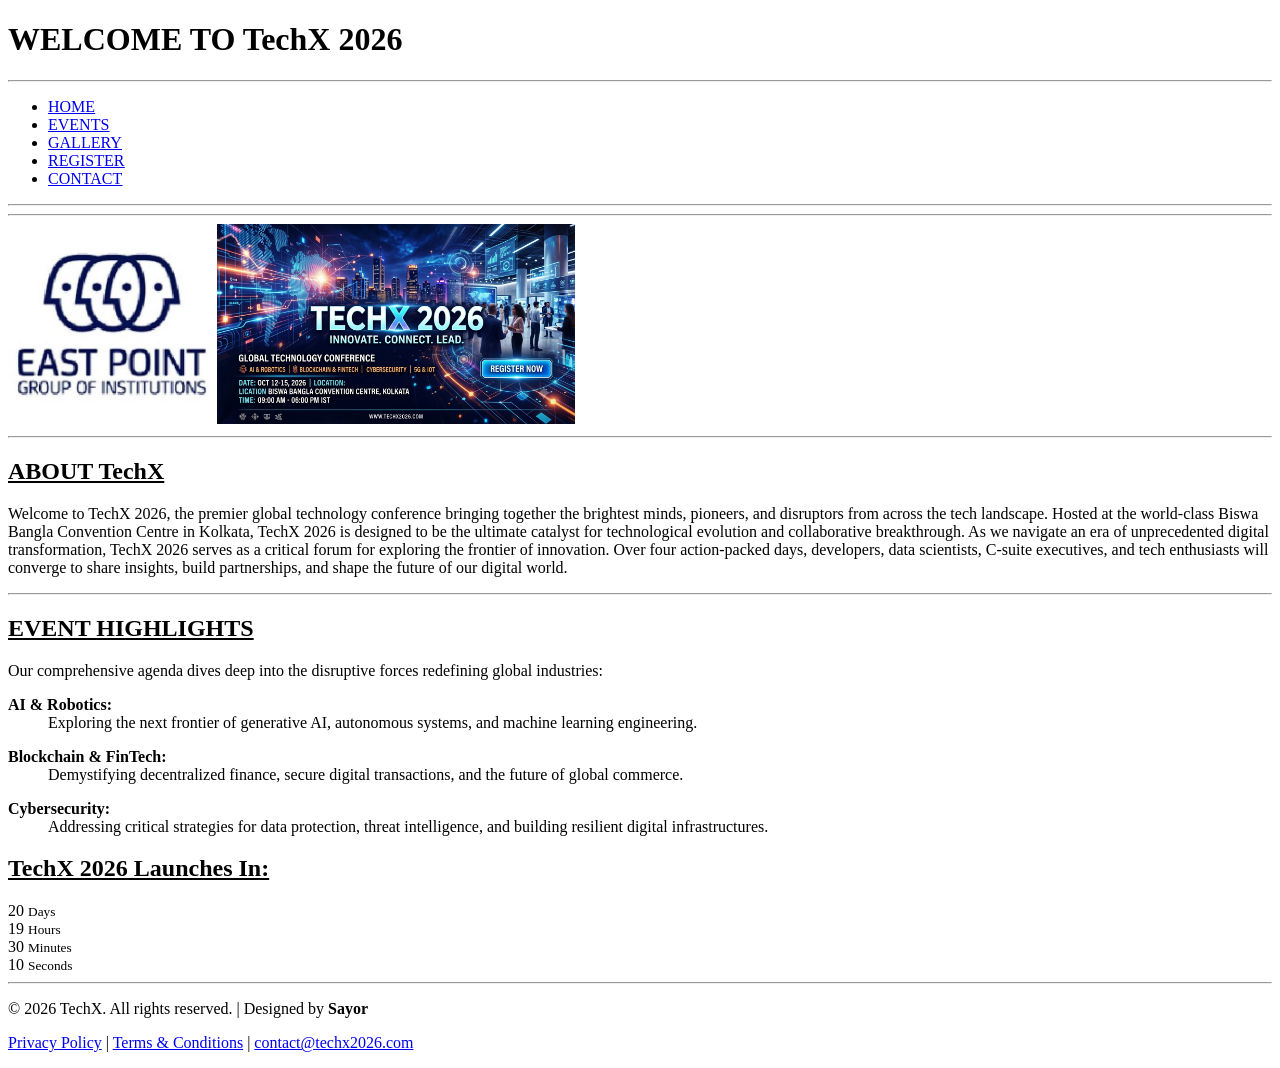
==== index.html @ cfc8ae1c "Initial commit - HTML TechX website" ====
<!DOCTYPE html>
<html lang="en">
<head>
    <meta charset="UTF-8">
    <meta name="viewport" content="width=device-width, initial-scale=1.0">
    <title>TechX 2026</title>
    <meta name="description" content="This is the official website for TechX 2026">
    <meta name="author" content="Sayor">
    <link rel="icon" href="images/icons8-ico-16.png" type="images/x-icon">
</head>
<body>
    <h1>WELCOME TO TechX 2026</h1>
    <hr>
    <header>
        <nav>
            <ul>
                <u>
                    <li><a href="index.html">HOME</a></li>
                    <li><a href="events.html">EVENTS</a></li>
                    <li><a href="gallery.html">GALLERY</a></li>
                    <li><a href="register.html">REGISTER</a></li>
                    <li><a href="contact.html">CONTACT</a></li>
                </u>
            </ul>
        </nav>
        <hr>
    </header>
    <main>
        <section>
            <hr>
            <img src="images/images.jpeg" alt="College logo" height="200">
            <img src="images/Gemini_Generated_Image_js5zwejs5zwejs5z.png" alt="Event banner" height="200">
            <hr>
        </section>
        <section>
            <h2><u>ABOUT TechX</u></h2>
            <p>Welcome to TechX 2026, the premier global technology conference bringing together the brightest minds, pioneers, and disruptors from across the tech landscape. Hosted at the world-class Biswa Bangla Convention Centre in Kolkata, TechX 2026 is designed to be the ultimate catalyst for technological evolution and collaborative breakthrough.
            As we navigate an era of unprecedented digital transformation, TechX 2026 serves as a critical forum for exploring the frontier of innovation. Over four action-packed days, developers, data scientists, C-suite executives, and tech enthusiasts will converge to share insights, build partnerships, and shape the future of our digital world.</p>
            <hr>
        </section>
        <section>
            <h2><u>EVENT HIGHLIGHTS</u></h2>
            <p>Our comprehensive agenda dives deep into the disruptive forces redefining global industries:</p>
            <dl>
                <dt><b>AI & Robotics:</b></dt>
                <dd>Exploring the next frontier of generative AI, autonomous systems, and machine learning engineering.</dd>
            </dl>
            <dl>
                <dt><b>Blockchain & FinTech:</b></dt>
                <dd>Demystifying decentralized finance, secure digital transactions, and the future of global commerce.</dd>
            </dl>
            <dl>
                <dt><b>Cybersecurity:</b></dt>
                <dd>Addressing critical strategies for data protection, threat intelligence, and building resilient digital infrastructures.</dd>
            </dl>
        </section>
        <section>
        <div class="countdown-container">
            <h2><u>TechX 2026 Launches In:</u></h2>
                <div id="countdown">
                    <div class="time-box">
                    <span id="days">20</span>
                    <small>Days</small>
                </div>
                <div class="time-box">
                    <span id="hours">19</span>
                    <small>Hours</small>
                    </div>
                <div class="time-box">
                    <span id="minutes">30</span>
                    <small>Minutes</small>
                </div>
                <div class="time-box">
                    <span id="seconds">10</span>
                    <small>Seconds</small>
                </div>
            </div>
        </div>
        </section>
    </main>
    <hr>
    <footer>
        <p>&copy; 2026 TechX. All rights reserved. | Designed by <b>Sayor</b></p>
        <p>
            <a href="#">Privacy Policy</a> |
            <a href="#">Terms &amp; Conditions</a> |
            <a href="mailto:contact@techx2026.com">contact@techx2026.com</a>
        </p>
    </footer>
</body>
</html>
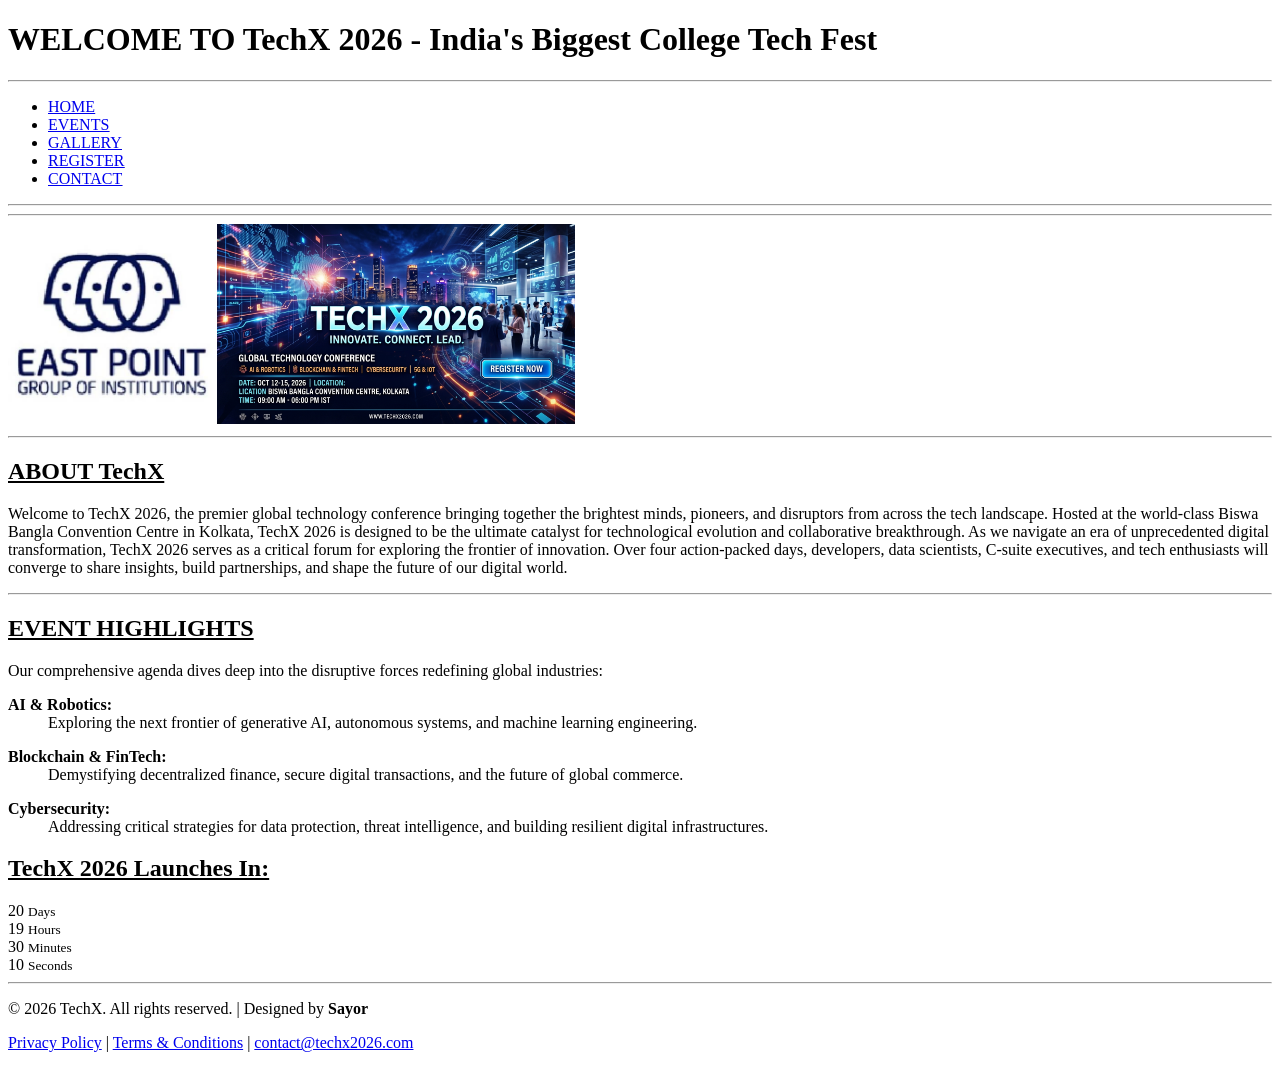
==== commit 7777923c: "feat: create multi-page HTML structure" ====
--- a/index.html
+++ b/index.html
@@ -9,7 +9,7 @@
     <link rel="icon" href="images/icons8-ico-16.png" type="images/x-icon">
 </head>
 <body>
-    <h1>WELCOME TO TechX 2026</h1>
+    <h1>WELCOME TO TechX 2026 - India's Biggest College Tech Fest</h1>
     <hr>
     <header>
         <nav>
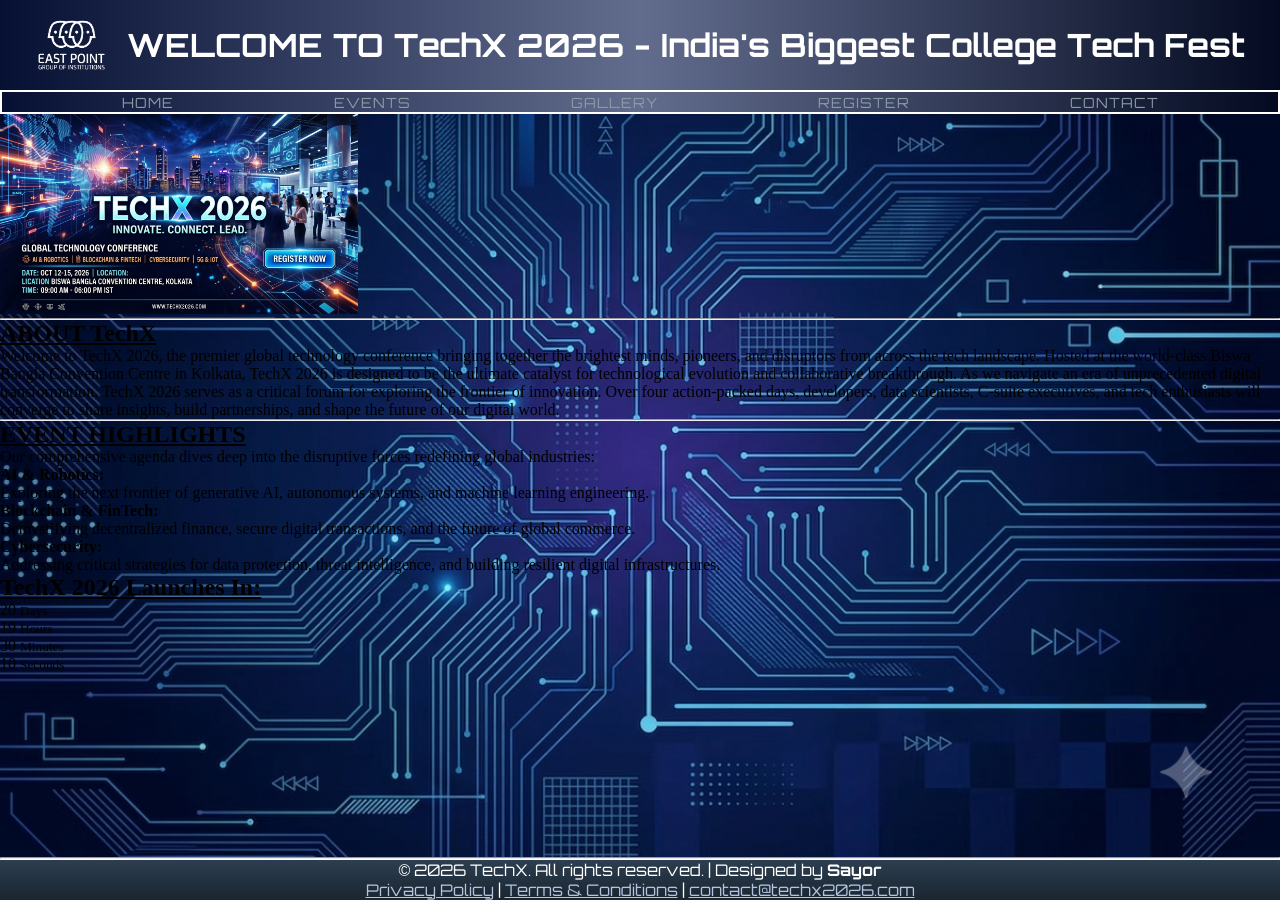
==== commit b24d4eff: "Added new css styling to index.html page" ====
--- a/index.html
+++ b/index.html
@@ -6,30 +6,31 @@
     <title>TechX 2026</title>
     <meta name="description" content="This is the official website for TechX 2026">
     <meta name="author" content="Sayor">
-    <link rel="icon" href="images/icons8-ico-16.png" type="images/x-icon">
+    <link rel="icon" href="images/icons8-ico-16.png" type="images/png">
+    <link rel="preconnect" href="https://fonts.googleapis.com">
+    <link rel="preconnect" href="https://fonts.gstatic.com" crossorigin>
+    <link href="https://fonts.googleapis.com/css2?family=Orbitron:wght@400..900&display=swap" rel="stylesheet">
+    <link rel="stylesheet" href="style.css">
 </head>
 <body>
-    <h1>WELCOME TO TechX 2026 - India's Biggest College Tech Fest</h1>
-    <hr>
-    <header>
+    <header class="header">
+        <div class="title-bar">
+            <img src="images/logo.png" alt="College logo" id="logo">
+            <h1>WELCOME TO TechX 2026 - India's Biggest College Tech Fest</h1>
+        </div>
         <nav>
             <ul>
-                <u>
-                    <li><a href="index.html">HOME</a></li>
-                    <li><a href="events.html">EVENTS</a></li>
-                    <li><a href="gallery.html">GALLERY</a></li>
-                    <li><a href="register.html">REGISTER</a></li>
-                    <li><a href="contact.html">CONTACT</a></li>
-                </u>
+                <li><a href="index.html">HOME</a></li>
+                <li><a href="events.html">EVENTS</a></li>
+                <li><a href="gallery.html">GALLERY</a></li>
+                <li><a href="register.html">REGISTER</a></li>
+                <li><a href="contact.html">CONTACT</a></li>
             </ul>
         </nav>
-        <hr>
     </header>
-    <main>
+    <main class="hero-section">
         <section>
-            <hr>
-            <img src="images/images.jpeg" alt="College logo" height="200">
-            <img src="images/Gemini_Generated_Image_js5zwejs5zwejs5z.png" alt="Event banner" height="200">
+            <img src="images/Gemini_Generated_Image_js5zwejs5zwejs5z.png" alt="Event banner" height="200" id="event_logo">
             <hr>
         </section>
         <section>
@@ -44,12 +45,8 @@
             <dl>
                 <dt><b>AI & Robotics:</b></dt>
                 <dd>Exploring the next frontier of generative AI, autonomous systems, and machine learning engineering.</dd>
-            </dl>
-            <dl>
                 <dt><b>Blockchain & FinTech:</b></dt>
                 <dd>Demystifying decentralized finance, secure digital transactions, and the future of global commerce.</dd>
-            </dl>
-            <dl>
                 <dt><b>Cybersecurity:</b></dt>
                 <dd>Addressing critical strategies for data protection, threat intelligence, and building resilient digital infrastructures.</dd>
             </dl>
@@ -79,7 +76,7 @@
         </section>
     </main>
     <hr>
-    <footer>
+    <footer class="footer">
         <p>&copy; 2026 TechX. All rights reserved. | Designed by <b>Sayor</b></p>
         <p>
             <a href="#">Privacy Policy</a> |
--- a/style.css
+++ b/style.css
@@ -0,0 +1,99 @@
+*{
+    margin: 0;
+    padding: 0;
+}
+body{
+    background-image: url(images/Gemini_Generated_Image_6oyf46oyf46oyf46.png);
+    background-position: center;
+    background-repeat: no-repeat;
+    background-size: cover;
+    background-attachment: fixed;
+    min-height: 100vh;
+    display: flex;
+    flex-direction: column;
+}
+
+html {
+    height: 100%;
+}
+
+.hero-section {
+    flex: 1;
+}
+
+.title-bar {
+    display: flex;              
+    align-items: center;        
+    justify-content: center;    
+    gap: 20px;                  
+    background: linear-gradient(to right, #061033 0%, #626c8d 50%, #030a21 100%);
+    padding: 10px 20px;
+}
+
+.title-bar #logo {
+    height: 70px;              
+    width: auto;                
+}
+
+h1 {
+    color: white;
+    font-family: "Orbitron", sans-serif;
+    text-align: center;
+}
+
+.header nav{
+    border: white solid 2px;
+    background:linear-gradient(to right, #061033 0%, #626c8d 50%, #030a21 100%);
+}
+
+.header li{
+    display: inline;
+    margin: 0 50px;
+    font-family:"Orbitron", sans-serif;
+}
+
+.header ul{
+    justify-content: center;
+    list-style: none;         
+    margin: 0 20px;
+    padding: 0px 160px;
+    display: flex;             
+    gap: 60px;               
+}
+
+.header a{
+    text-decoration: none;    
+    color: #8a9ba8;          
+    font-weight: normal;     
+    font-size: 14px;
+    letter-spacing: 1px;
+    transition: color 0.3s;
+}
+
+
+.header a.active{
+    color: #ffffff;           
+}
+
+.header a:hover {
+    color: #ffffff;
+}
+
+.footer{
+    border-top: white solid 1px;
+    background: linear-gradient(to bottom, #2c3e50, #1a252f);
+}
+.footer p{
+    text-align: center;
+    margin: 0;
+    padding: 0;
+    font-family:"Orbitron", sans-serif;
+    color: #ffffff;
+}
+
+.footer a {
+    color: #b2c4e0;                  
+    text-decoration: underline;
+}
+
+
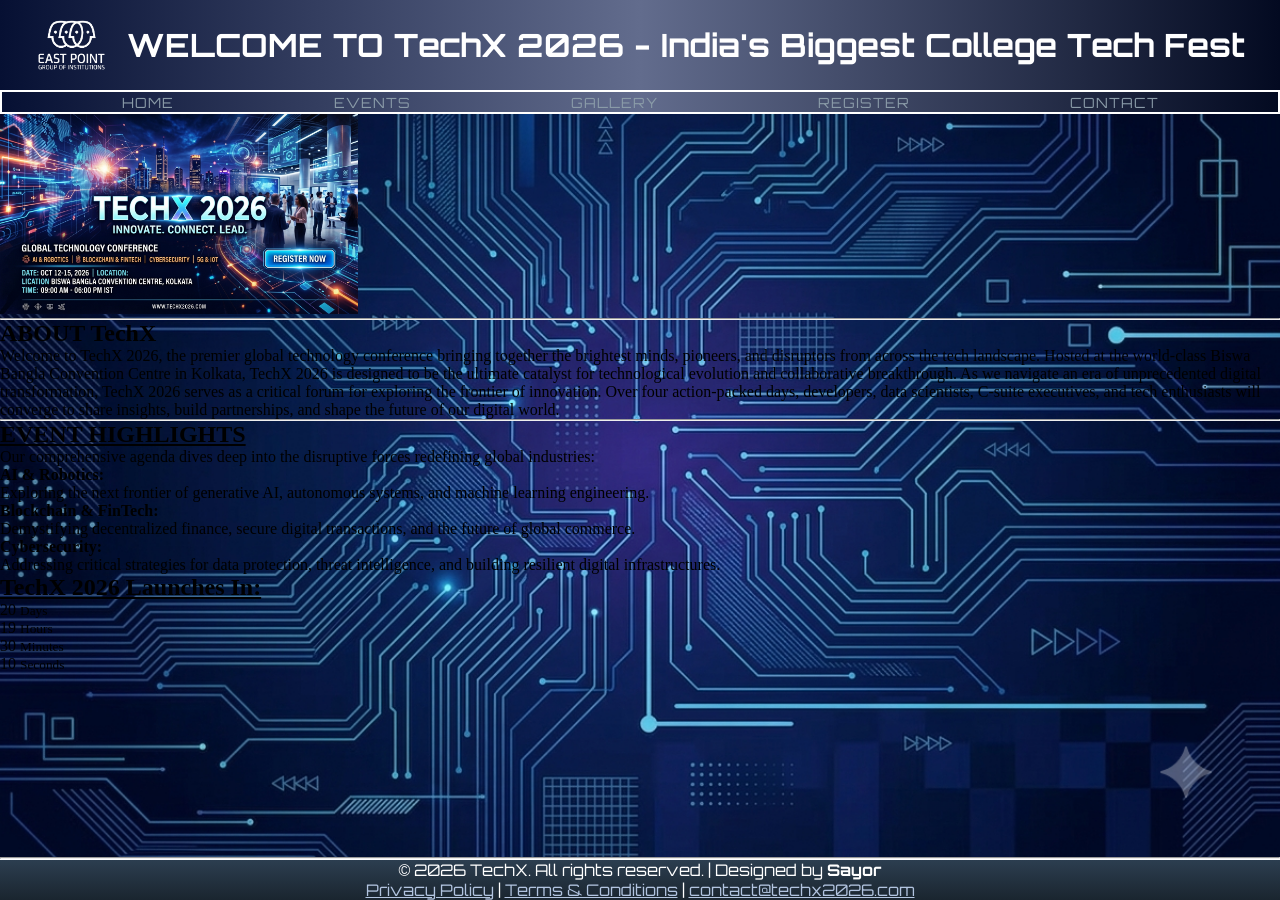
==== commit 3d9d1109: "changes the file location of css from global to local" ====
--- a/index.html
+++ b/index.html
@@ -10,7 +10,7 @@
     <link rel="preconnect" href="https://fonts.googleapis.com">
     <link rel="preconnect" href="https://fonts.gstatic.com" crossorigin>
     <link href="https://fonts.googleapis.com/css2?family=Orbitron:wght@400..900&display=swap" rel="stylesheet">
-    <link rel="stylesheet" href="style.css">
+    <link rel="stylesheet" href="css/style.css">
 </head>
 <body>
     <header class="header">
@@ -33,8 +33,8 @@
             <img src="images/Gemini_Generated_Image_js5zwejs5zwejs5z.png" alt="Event banner" height="200" id="event_logo">
             <hr>
         </section>
-        <section>
-            <h2><u>ABOUT TechX</u></h2>
+        <section id="about">
+            <h2>ABOUT TechX</h2>
             <p>Welcome to TechX 2026, the premier global technology conference bringing together the brightest minds, pioneers, and disruptors from across the tech landscape. Hosted at the world-class Biswa Bangla Convention Centre in Kolkata, TechX 2026 is designed to be the ultimate catalyst for technological evolution and collaborative breakthrough.
             As we navigate an era of unprecedented digital transformation, TechX 2026 serves as a critical forum for exploring the frontier of innovation. Over four action-packed days, developers, data scientists, C-suite executives, and tech enthusiasts will converge to share insights, build partnerships, and shape the future of our digital world.</p>
             <hr>
--- a/css/style.css
+++ b/css/style.css
@@ -0,0 +1,99 @@
+*{
+    margin: 0;
+    padding: 0;
+}
+body{
+    background-image: url(../images/Gemini_Generated_Image_6oyf46oyf46oyf46.png);
+    background-position: center;
+    background-repeat: no-repeat;
+    background-size: cover;
+    background-attachment: fixed;
+    min-height: 100vh;
+    display: flex;
+    flex-direction: column;
+}
+
+html {
+    height: 100%;
+}
+
+.hero-section {
+    flex: 1;
+}
+
+.title-bar {
+    display: flex;              
+    align-items: center;        
+    justify-content: center;    
+    gap: 20px;                  
+    background: linear-gradient(to right, #061033 0%, #626c8d 50%, #030a21 100%);
+    padding: 10px 20px;
+}
+
+.title-bar #logo {
+    height: 70px;              
+    width: auto;                
+}
+
+h1 {
+    color: white;
+    font-family: "Orbitron", sans-serif;
+    text-align: center;
+}
+
+.header nav{
+    border: white solid 2px;
+    background:linear-gradient(to right, #061033 0%, #626c8d 50%, #030a21 100%);
+}
+
+.header li{
+    display: inline;
+    margin: 0 50px;
+    font-family:"Orbitron", sans-serif;
+}
+
+.header ul{
+    justify-content: center;
+    list-style: none;         
+    margin: 0 20px;
+    padding: 0px 160px;
+    display: flex;             
+    gap: 60px;               
+}
+
+.header a{
+    text-decoration: none;    
+    color: #8a9ba8;          
+    font-weight: normal;     
+    font-size: 14px;
+    letter-spacing: 1px;
+    transition: color 0.3s;
+}
+
+
+.header a.active{
+    color: #ffffff;           
+}
+
+.header a:hover {
+    color: #ffffff;
+}
+
+.footer{
+    border-top: white solid 1px;
+    background: linear-gradient(to bottom, #2c3e50, #1a252f);
+}
+.footer p{
+    text-align: center;
+    margin: 0;
+    padding: 0;
+    font-family:"Orbitron", sans-serif;
+    color: #ffffff;
+}
+
+.footer a {
+    color: #b2c4e0;                  
+    text-decoration: underline;
+}
+
+
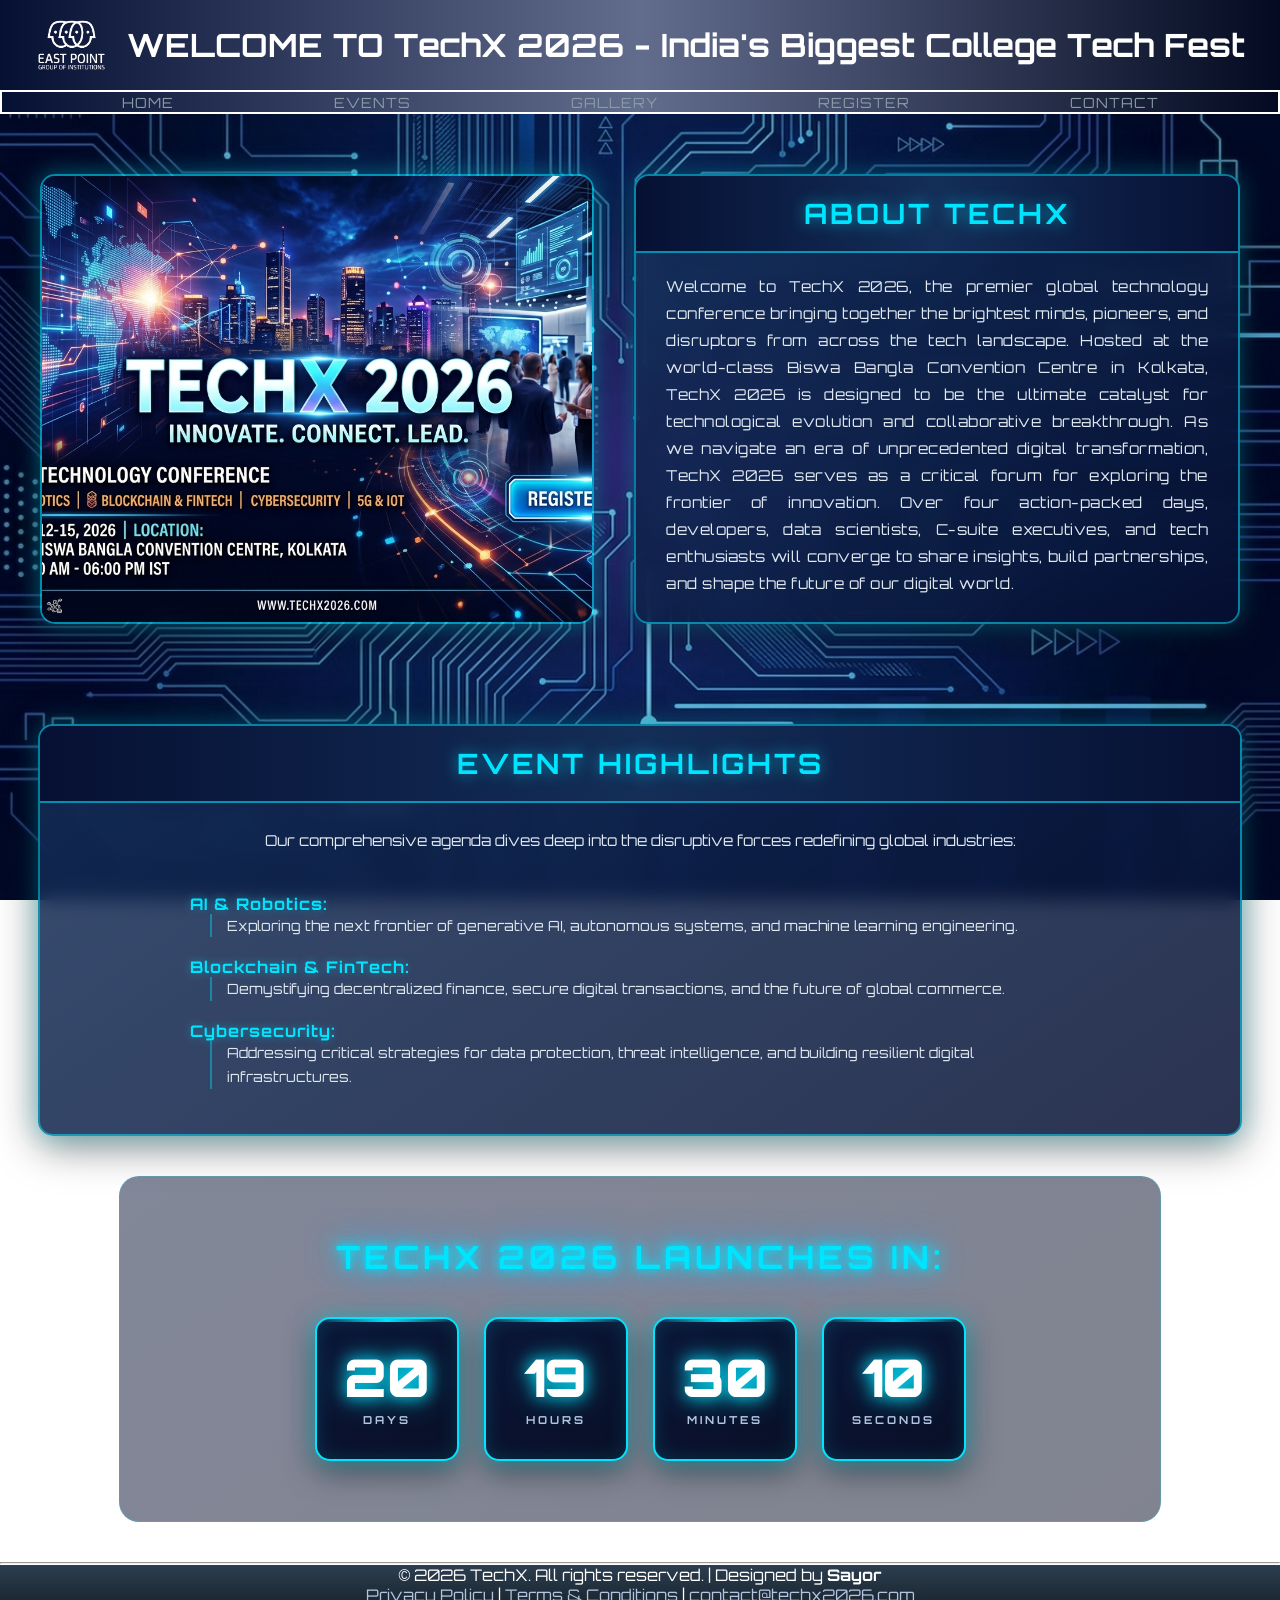
==== commit 16657e90: "Stylizied index.html with base colors and responsive layout" ====
--- a/index.html
+++ b/index.html
@@ -11,6 +11,7 @@
     <link rel="preconnect" href="https://fonts.gstatic.com" crossorigin>
     <link href="https://fonts.googleapis.com/css2?family=Orbitron:wght@400..900&display=swap" rel="stylesheet">
     <link rel="stylesheet" href="css/style.css">
+    <link rel="stylesheet" href="css/index.css">
 </head>
 <body>
     <header class="header">
@@ -29,18 +30,16 @@
         </nav>
     </header>
     <main class="hero-section">
-        <section>
+        <section class="banner">
             <img src="images/Gemini_Generated_Image_js5zwejs5zwejs5z.png" alt="Event banner" height="200" id="event_logo">
-            <hr>
+            <section id="about">
+            <h2>ABOUT TECHX</h2>
+                <p>Welcome to TechX 2026, the premier global technology conference bringing together the brightest minds, pioneers, and disruptors from across the tech landscape. Hosted at the world-class Biswa Bangla Convention Centre in Kolkata, TechX 2026 is designed to be the ultimate catalyst for technological evolution and collaborative breakthrough.
+                As we navigate an era of unprecedented digital transformation, TechX 2026 serves as a critical forum for exploring the frontier of innovation. Over four action-packed days, developers, data scientists, C-suite executives, and tech enthusiasts will converge to share insights, build partnerships, and shape the future of our digital world.</p>
+            </section>
         </section>
-        <section id="about">
-            <h2>ABOUT TechX</h2>
-            <p>Welcome to TechX 2026, the premier global technology conference bringing together the brightest minds, pioneers, and disruptors from across the tech landscape. Hosted at the world-class Biswa Bangla Convention Centre in Kolkata, TechX 2026 is designed to be the ultimate catalyst for technological evolution and collaborative breakthrough.
-            As we navigate an era of unprecedented digital transformation, TechX 2026 serves as a critical forum for exploring the frontier of innovation. Over four action-packed days, developers, data scientists, C-suite executives, and tech enthusiasts will converge to share insights, build partnerships, and shape the future of our digital world.</p>
-            <hr>
-        </section>
-        <section>
-            <h2><u>EVENT HIGHLIGHTS</u></h2>
+        <section class="highlights">
+            <h2>EVENT HIGHLIGHTS</h2>
             <p>Our comprehensive agenda dives deep into the disruptive forces redefining global industries:</p>
             <dl>
                 <dt><b>AI & Robotics:</b></dt>
@@ -53,7 +52,7 @@
         </section>
         <section>
         <div class="countdown-container">
-            <h2><u>TechX 2026 Launches In:</u></h2>
+            <h2>TechX 2026 Launches In:</h2>
                 <div id="countdown">
                     <div class="time-box">
                     <span id="days">20</span>
--- a/css/index.css
+++ b/css/index.css
@@ -0,0 +1,360 @@
+.banner {
+    display: flex;
+    align-items: stretch;              
+    justify-content: center;
+    gap: 40px;
+    padding: 60px 40px;
+    flex-wrap: wrap;
+    max-width: 1400px;
+    margin: 0 auto;
+}
+
+#event_logo {
+    max-width: 550px;
+    width: 100%;
+    height: auto;
+    display: block;
+    border: 2px solid rgba(0, 229, 255, 0.6);
+    border-radius: 15px;
+    box-shadow: 0 0 25px rgba(0, 229, 255, 0.4),
+                0 10px 40px rgba(0, 0, 0, 0.5);
+    transition: transform 0.4s ease, box-shadow 0.4s ease;
+    object-fit: cover;
+}
+
+#event_logo:hover {
+    transform: scale(1.02);
+    box-shadow: 0 0 40px rgba(0, 229, 255, 0.7),
+                0 15px 50px rgba(0, 0, 0, 0.6);
+}
+
+#about {
+    flex: 1;
+    max-width: 650px;
+    min-width: 300px;
+    
+    background: linear-gradient(145deg, 
+                rgba(20, 46, 88, 0.85), 
+                rgba(6, 16, 51, 0.85));
+    backdrop-filter: blur(10px);
+    -webkit-backdrop-filter: blur(10px);
+    
+    border: 2px solid rgba(0, 229, 255, 0.5);
+    border-radius: 15px;
+    padding: 0 0 25px 0;
+    
+    color: #ffffff;
+    font-family: "Orbitron", sans-serif;
+    
+    box-shadow: 0 0 25px rgba(0, 229, 255, 0.3),
+                0 10px 40px rgba(0, 0, 0, 0.5);
+    
+    overflow: hidden;
+    transition: transform 0.4s ease, box-shadow 0.4s ease;
+}
+
+#about:hover {
+    transform: translateY(-5px);
+    box-shadow: 0 0 40px rgba(0, 229, 255, 0.5),
+                0 15px 50px rgba(0, 0, 0, 0.6);
+}
+
+#about h2 {
+    font-size: 28px;
+    margin: 0 0 20px 0;
+    padding: 20px;
+    text-align: center;
+    letter-spacing: 3px;
+    text-transform: uppercase;
+    
+    color: #00e5ff;
+    background: linear-gradient(to right, 
+                #061033, 
+                #142e58, 
+                #061033);
+    border-bottom: 2px solid rgba(0, 229, 255, 0.6);
+    
+    text-shadow: 0 0 15px rgba(0, 229, 255, 0.6);
+}
+
+#about p {
+    font-size: 15px;
+    line-height: 1.8;
+    text-align: justify;
+    padding: 0 30px;
+    color: #e0e8f0;
+    letter-spacing: 0.5px;
+}
+
+.highlights {
+    color: white;
+    font-family: "Orbitron", sans-serif;
+    text-align: center;
+    
+    /* Glassmorphism */
+    background: linear-gradient(145deg, 
+                rgba(20, 46, 88, 0.85), 
+                rgba(6, 16, 51, 0.85));
+    backdrop-filter: blur(10px);
+    
+    border: 2px solid rgba(0, 229, 255, 0.5);
+    border-radius: 15px;
+    
+    max-width: 1200px;
+    margin: 40px auto;
+    padding: 0 0 30px 0;
+    overflow: hidden;
+    
+    box-shadow: 0 0 25px rgba(0, 229, 255, 0.3),
+                0 10px 40px rgba(0, 0, 0, 0.5);
+    
+    transition: transform 0.4s ease, box-shadow 0.4s ease;
+}
+
+.highlights:hover {
+    transform: translateY(-5px);
+    box-shadow: 0 0 40px rgba(0, 229, 255, 0.5),
+                0 15px 50px rgba(0, 0, 0, 0.6);
+}
+
+.highlights h2 {
+    margin: 0 0 25px 0;
+    padding: 20px;
+    letter-spacing: 3px;
+    text-transform: uppercase;
+    font-size: 28px;
+    
+    color: #00e5ff;
+    background: linear-gradient(to right, 
+                #061033, 
+                #142e58, 
+                #061033);
+    border-bottom: 2px solid rgba(0, 229, 255, 0.6);
+    
+    text-shadow: 0 0 15px rgba(0, 229, 255, 0.6);
+}
+
+.highlights p {
+    padding: 0 30px 20px 30px;
+    font-size: 15px;
+    color: #e0e8f0;
+    line-height: 1.7;
+}
+
+.highlights dl {
+    padding: 0 40px;
+    text-align: left;
+    max-width: 900px;
+    margin: 0 auto;
+}
+
+.highlights dt {
+    color: #00e5ff;
+    font-size: 16px;
+    font-weight: bold;
+    margin-top: 20px;
+    letter-spacing: 1px;
+    text-shadow: 0 0 8px rgba(0, 229, 255, 0.4);
+}
+
+.highlights dd {
+    color: #e0e8f0;
+    font-size: 14px;
+    line-height: 1.7;
+    margin-left: 20px;
+    padding-left: 15px;
+    border-left: 2px solid rgba(0, 229, 255, 0.4);
+    margin-bottom: 15px;
+}
+
+.countdown-container {
+    text-align: center;
+    padding: 60px 20px;
+    margin: 40px auto;
+    max-width: 1000px;
+    
+    background: linear-gradient(145deg, 
+                rgba(6, 16, 51, 0.5), 
+                rgba(3, 10, 33, 0.5));
+    backdrop-filter: blur(8px);
+    border-radius: 20px;
+    border: 1px solid rgba(0, 229, 255, 0.2);
+}
+
+.countdown-container h2 {
+    font-family: "Orbitron", sans-serif;
+    color: #00e5ff;
+    font-size: 32px;
+    letter-spacing: 4px;
+    margin-bottom: 40px;
+    text-transform: uppercase;
+    text-shadow: 0 0 10px #00e5ff,
+                 0 0 20px #00e5ff,
+                 0 0 40px #0088ff;
+    animation: glowPulse 2s ease-in-out infinite;
+}
+
+@keyframes glowPulse {
+    0%, 100% {
+        text-shadow: 0 0 10px #00e5ff,
+                     0 0 20px #00e5ff,
+                     0 0 40px #0088ff;
+    }
+    50% {
+        text-shadow: 0 0 15px #00e5ff,
+                     0 0 30px #00e5ff,
+                     0 0 60px #0088ff,
+                     0 0 80px #0088ff;
+    }
+}
+
+#countdown {
+    display: flex;
+    justify-content: center;
+    gap: 25px;
+    flex-wrap: wrap;
+}
+
+.time-box {
+    position: relative;
+    display: flex;
+    flex-direction: column;
+    align-items: center;
+    justify-content: center;
+    
+    width: 140px;
+    height: 140px;
+    
+    background: linear-gradient(145deg, 
+                rgba(6, 16, 51, 0.95), 
+                rgba(3, 10, 33, 0.95));
+    
+    border: 2px solid #00e5ff;
+    border-radius: 15px;
+    
+    box-shadow: 0 0 20px rgba(0, 229, 255, 0.5),
+                inset 0 0 20px rgba(0, 229, 255, 0.15),
+                0 10px 30px rgba(0, 0, 0, 0.5);
+    
+    transition: all 0.4s cubic-bezier(0.4, 0, 0.2, 1);
+    overflow: hidden;
+}
+
+.time-box::before {
+    content: "";
+    position: absolute;
+    top: 0;
+    left: 0;
+    right: 0;
+    height: 3px;
+    background: linear-gradient(90deg, 
+                transparent, 
+                #00e5ff, 
+                transparent);
+    animation: scanLine 3s linear infinite;
+}
+
+@keyframes scanLine {
+    0% { transform: translateX(-100%); }
+    100% { transform: translateX(100%); }
+}
+
+.time-box:hover {
+    transform: translateY(-8px) scale(1.05);
+    box-shadow: 0 0 40px rgba(0, 229, 255, 1),
+                inset 0 0 25px rgba(0, 229, 255, 0.3),
+                0 20px 40px rgba(0, 0, 0, 0.6);
+    border-color: #ffffff;
+}
+
+.time-box span {
+    font-family: "Orbitron", sans-serif;
+    font-size: 52px;
+    font-weight: 900;
+    color: #ffffff;
+    text-shadow: 0 0 15px #00e5ff,
+                 0 0 30px rgba(0, 229, 255, 0.6);
+    line-height: 1;
+}
+
+.time-box small {
+    font-family: "Orbitron", sans-serif;
+    font-size: 11px;
+    color: #b2c4e0;
+    text-transform: uppercase;
+    letter-spacing: 3px;
+    margin-top: 10px;
+    font-weight: bold;
+}
+
+@media (max-width: 992px) {
+    .banner {
+        gap: 30px;
+        padding: 40px 20px;
+    }
+    
+    #about h2,
+    .highlights h2,
+    .countdown-container h2 {
+        font-size: 24px;
+    }
+}
+
+@media (max-width: 768px) {
+    .banner {
+        flex-direction: column;
+        align-items: center;
+    }
+    
+    #event_logo {
+        max-width: 400px;
+    }
+    
+    #about {
+        text-align: center;
+    }
+    
+    #about p {
+        text-align: left;
+        padding: 0 20px;
+    }
+    
+    .highlights dl {
+        padding: 0 20px;
+    }
+}
+
+@media (max-width: 600px) {
+    .countdown-container {
+        padding: 40px 15px;
+    }
+    
+    .countdown-container h2 {
+        font-size: 20px;
+        letter-spacing: 2px;
+    }
+    
+    .time-box {
+        width: 90px;
+        height: 90px;
+    }
+    
+    .time-box span {
+        font-size: 34px;
+    }
+    
+    .time-box small {
+        font-size: 9px;
+        letter-spacing: 1px;
+    }
+    
+    #countdown {
+        gap: 12px;
+    }
+    
+    #about h2,
+    .highlights h2 {
+        font-size: 20px;
+        letter-spacing: 2px;
+    }
+}
